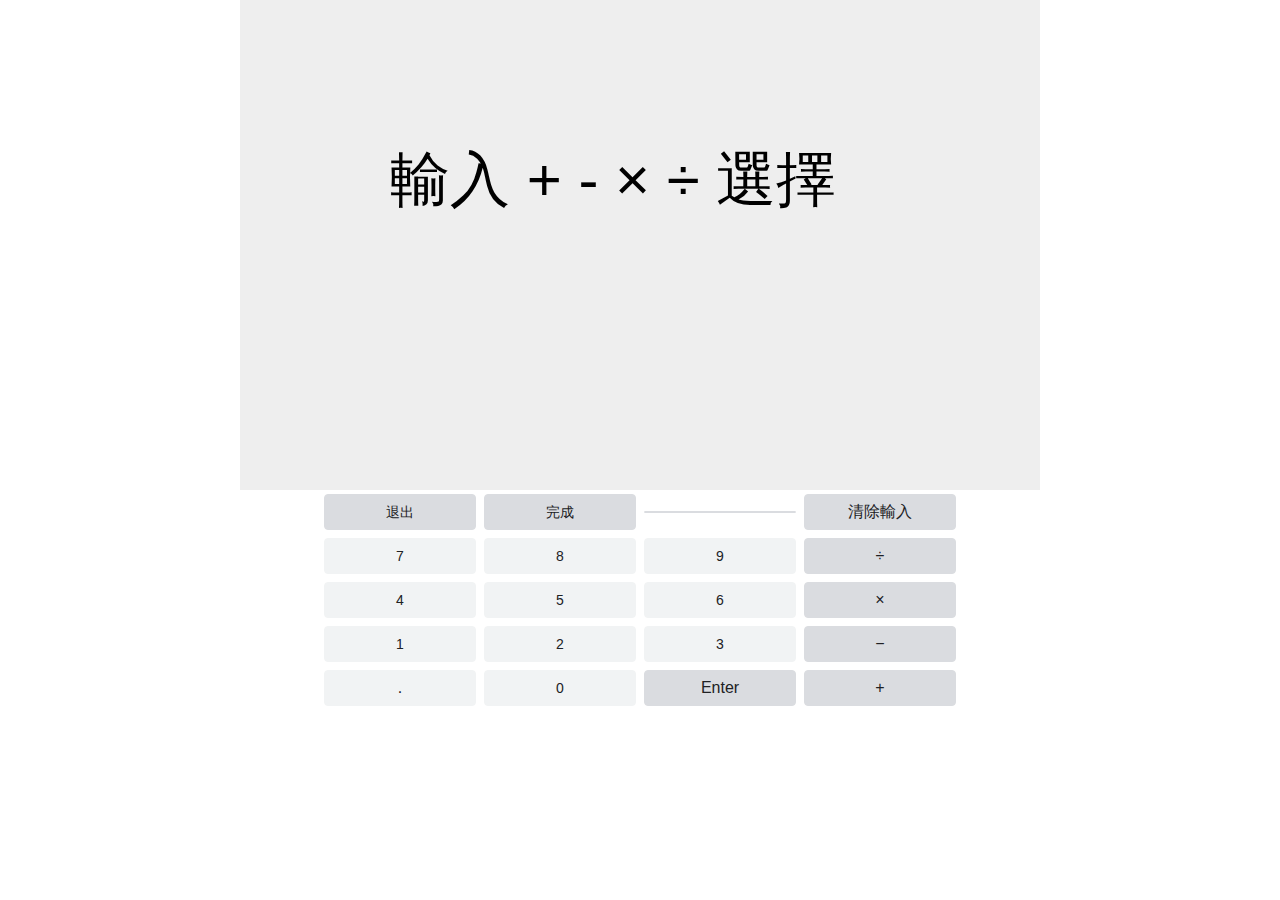
==== create.html @ 3e8fc34a "首次上傳" ====
<!DOCTYPE html>
<html>
<head>
<script type="text/javascript" src="./jquery/jquery-3.5.1.js"></script>
<link rel="stylesheet" type="text/css" href="./res/main.css">
<meta charset="utf-8" />
<title></title>
</head>
<body>

<canvas id="mainCanvas" width="800px" height="490px"></canvas>

<table class="ElumCf">
<tbody>
	<tr>
	<td> <div class="PaQdxb A2W7l"> <div jsname="j93WEe" class="XRsWPe MEdqYd" onclick="ButtonOnClick('Esc')" role="button" tabindex="0" aria-label="退出">退出</div> </div> </td>
	<td>  <div class="PaQdxb A2W7l"> <div jsname="qCp9A" class="XRsWPe MEdqYd" onclick="ButtonOnClick('Exit')" role="button" tabindex="0" aria-label="完成">完成</div> </div></td>
	<td>  <div class="PaQdxb A2W7l"> <div jsname="F0gbu" class="XRsWPe MEdqYd" onclick="ButtonOnClick('')" role="button" tabindex="0" aria-label=""> </div> </div> </td>
	<td>  <div class="PaQdxb UpZIS"> <div jsname="SLn8gc" class="XRsWPe MEdqYd" onclick="ButtonOnClick('AC')" role="button" tabindex="0" aria-label="全部清除">清除輸入</div> <div jsname="H7sWPd" class="XRsWPe MEdqYd" style="display:none" onclick="xyppdc;mousedown:x8Eglb" role="button" tabindex="0" aria-label="清除項目">CE</div> </div> </td>
	</tr>
	<tr>
	<td>  <div class="PaQdxb A2W7l"> <div jsname="rk7bOd" class="XRsWPe AOvabd" onclick="ButtonOnClick(7)" role="button" tabindex="0">7</div> </div> </td>
	<td>  <div class="PaQdxb A2W7l"> <div jsname="T7PMFe" class="XRsWPe AOvabd" onclick="ButtonOnClick(8)" role="button" tabindex="0">8</div> </div> </td>
	<td>  <div class="PaQdxb A2W7l"> <div jsname="XoxYJ" class="XRsWPe AOvabd" onclick="ButtonOnClick(9)" role="button" tabindex="0">9</div> </div> </td>
	<td>  <div class="PaQdxb mF5fo"> <div jsname="WxTTNd" class="XRsWPe MEdqYd" onclick="ButtonOnClick('÷')" role="button" tabindex="0" aria-label="除">÷</div> </div> </td>
	</tr>
	<tr>
	<td>  <div class="PaQdxb A2W7l"> <div jsname="xAP7E" class="XRsWPe AOvabd" onclick="ButtonOnClick(4)" role="button" tabindex="0">4</div> </div> </td>
	<td>  <div class="PaQdxb A2W7l"> <div jsname="Ax5wH" class="XRsWPe AOvabd" onclick="ButtonOnClick(5)" role="button" tabindex="0">5</div> </div> </td>
	<td>  <div class="PaQdxb A2W7l"> <div jsname="abcgof" class="XRsWPe AOvabd" onclick="ButtonOnClick(6)" role="button" tabindex="0">6</div> </div> </td>
	<td>  <div class="PaQdxb mF5fo"> <div jsname="YovRWb" class="XRsWPe MEdqYd" onclick="ButtonOnClick('×')" role="button" tabindex="0" aria-label="乘">×</div> </div> </td>
	</tr>
	<tr>
	<td>  <div class="PaQdxb A2W7l"> <div jsname="N10B9" class="XRsWPe AOvabd" onclick="ButtonOnClick(1)" role="button" tabindex="0">1</div> </div></td>
	<td>  <div class="PaQdxb A2W7l"> <div jsname="lVjWed" class="XRsWPe AOvabd" onclick="ButtonOnClick(2)" role="button" tabindex="0">2</div> </div> </td>
	<td>  <div class="PaQdxb A2W7l"> <div jsname="KN1kY" class="XRsWPe AOvabd" onclick="ButtonOnClick(3)" role="button" tabindex="0">3</div> </div> </td>
	<td>  <div class="PaQdxb mF5fo"> <div jsname="pPHzQc" class="XRsWPe MEdqYd" onclick="ButtonOnClick('-')" role="button" tabindex="0" aria-label="減">−</div> </div> </td>
	</tr>
	<tr>
	<td>  <div class="PaQdxb mF5fo G7BHUb"> <div jsname="YrdHyf" class="XRsWPe AOvabd" onclick="ButtonOnClick('.')" role="button" tabindex="0" aria-label="點">.</div> </div> </td>
	<td>  <div class="PaQdxb A2W7l"> <div jsname="bkEvMb" class="XRsWPe AOvabd" onclick="ButtonOnClick(0)" role="button" tabindex="0">0</div> </div> </td>
	<td>  <div class="PaQdxb mF5fo G7BHUb"> <div jsname="Pt8tGc" class="XRsWPe MEdqYd" onclick="ButtonOnClick('Enter')" role="button" tabindex="0" aria-label="Enter">Enter</div> </div> </td>
	<td>  <div class="PaQdxb mF5fo"> <div jsname="XSr6wc" class="XRsWPe MEdqYd" onclick="ButtonOnClick('+')" role="button" tabindex="0" aria-label="加">+</div> </div> </td>
	</tr>
</tbody>
</table>

<script type="text/javascript" src="./js/main.js"></script>
</body>
</html>
---- res/main.css ----
* {
	padding: 0;
	margin: 0;
}

div.float {
	float: left;
}
/* div.float p {text-align: center;} */

canvas {
	background: #eee;
	display: block;
	margin: 0 auto;
}

.ElumCf {
    /* 
	float: left;
    width: 57.142857142857139%;
	 */
    width: 50vw;
    position: absolute;
    /* top: 50%; */
    left: 25%;
}

.HOoTuc, .ElumCf {
    border-collapse: collapse;
    table-layout: fixed;
}

table {
    display: table;
    border-collapse: separate;
    box-sizing: border-box;
    border-spacing: 2px;
    border-color: grey;
}

.PaQdxb {
    cursor: pointer;
    font-family: arial,sans-serif;
    text-align: center;
    line-height: 34px;
    margin: 4px;
    box-sizing: border-box;
    position: relative;
    border-radius: 4px;
    -webkit-touch-action: manipulation;
}

.A2W7l {
    font-size: 14px;
}

.AOvabd, .dxp44d {
    background: #f1f3f4;
    color: #202124;
    border: 1px solid #f1f3f4;
    border-radius: 4px;
}
.MEdqYd, .feqqG {
    background: #dadce0;
    color: #202124;
    border: 1px solid #dadce0;
    border-radius: 4px;
    box-sizing: border-box;
}

.XRsWPe {
    outline: none;
}
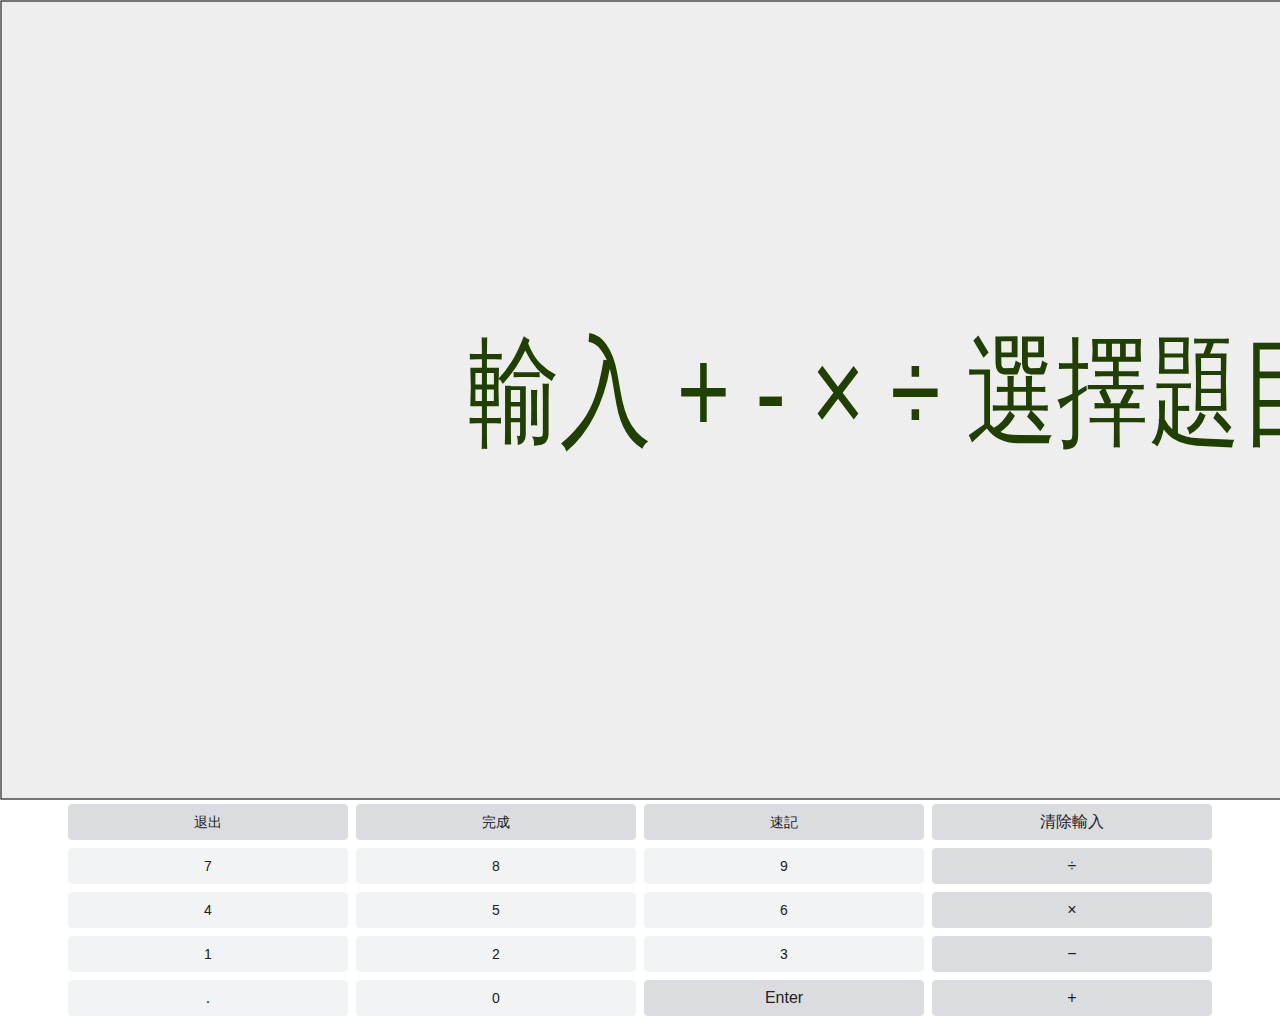
==== commit 5e7d729b: "Add files via upload" ====
--- a/create.html
+++ b/create.html
@@ -4,47 +4,50 @@
 <script type="text/javascript" src="./jquery/jquery-3.5.1.js"></script>
 <link rel="stylesheet" type="text/css" href="./res/main.css">
 <meta charset="utf-8" />
-<title></title>
+<title>ABC</title>
 </head>
 <body>
 
-<canvas id="mainCanvas" width="800px" height="490px"></canvas>
+<canvas id="mainCanvas" width="1800px" height="800px"></canvas>
 
 <table class="ElumCf">
 <tbody>
 	<tr>
-	<td> <div class="PaQdxb A2W7l"> <div jsname="j93WEe" class="XRsWPe MEdqYd" onclick="ButtonOnClick('Esc')" role="button" tabindex="0" aria-label="退出">退出</div> </div> </td>
-	<td>  <div class="PaQdxb A2W7l"> <div jsname="qCp9A" class="XRsWPe MEdqYd" onclick="ButtonOnClick('Exit')" role="button" tabindex="0" aria-label="完成">完成</div> </div></td>
-	<td>  <div class="PaQdxb A2W7l"> <div jsname="F0gbu" class="XRsWPe MEdqYd" onclick="ButtonOnClick('')" role="button" tabindex="0" aria-label=""> </div> </div> </td>
-	<td>  <div class="PaQdxb UpZIS"> <div jsname="SLn8gc" class="XRsWPe MEdqYd" onclick="ButtonOnClick('AC')" role="button" tabindex="0" aria-label="全部清除">清除輸入</div> <div jsname="H7sWPd" class="XRsWPe MEdqYd" style="display:none" onclick="xyppdc;mousedown:x8Eglb" role="button" tabindex="0" aria-label="清除項目">CE</div> </div> </td>
+	<td> <div class="PaQdxb A2W7l"> <div class="XRsWPe MEdqYd" onclick="ButtonOnClick('Esc')" role="button" tabindex="0" aria-label="退出">退出</div> </div> </td>
+	<td>  <div class="PaQdxb A2W7l"> <div class="XRsWPe MEdqYd" onclick="ButtonOnClick('Exit')" role="button" tabindex="0" aria-label="完成">完成</div> </div></td>
+	<td>  <div class="PaQdxb A2W7l"> <div class="XRsWPe MEdqYd" onclick="ButtonOnClick('Note')" role="button" tabindex="0" aria-label="速記">速記</div> </div> </td>
+	<td>  <div class="PaQdxb UpZIS"> <div class="XRsWPe MEdqYd" onclick="ButtonOnClick('AC')" role="button" tabindex="0" aria-label="全部清除">清除輸入</div>
+	</td>
 	</tr>
 	<tr>
-	<td>  <div class="PaQdxb A2W7l"> <div jsname="rk7bOd" class="XRsWPe AOvabd" onclick="ButtonOnClick(7)" role="button" tabindex="0">7</div> </div> </td>
-	<td>  <div class="PaQdxb A2W7l"> <div jsname="T7PMFe" class="XRsWPe AOvabd" onclick="ButtonOnClick(8)" role="button" tabindex="0">8</div> </div> </td>
-	<td>  <div class="PaQdxb A2W7l"> <div jsname="XoxYJ" class="XRsWPe AOvabd" onclick="ButtonOnClick(9)" role="button" tabindex="0">9</div> </div> </td>
-	<td>  <div class="PaQdxb mF5fo"> <div jsname="WxTTNd" class="XRsWPe MEdqYd" onclick="ButtonOnClick('÷')" role="button" tabindex="0" aria-label="除">÷</div> </div> </td>
+	<td>  <div class="PaQdxb A2W7l"> <div class="XRsWPe AOvabd" onclick="ButtonOnClick(7)" role="button" tabindex="0">7</div> </div> </td>
+	<td>  <div class="PaQdxb A2W7l"> <div class="XRsWPe AOvabd" onclick="ButtonOnClick(8)" role="button" tabindex="0">8</div> </div> </td>
+	<td>  <div class="PaQdxb A2W7l"> <div class="XRsWPe AOvabd" onclick="ButtonOnClick(9)" role="button" tabindex="0">9</div> </div> </td>
+	<td>  <div class="PaQdxb mF5fo"> <div class="XRsWPe MEdqYd" onclick="ButtonOnClick('÷')" role="button" tabindex="0" aria-label="除">÷</div> </div> </td>
 	</tr>
 	<tr>
-	<td>  <div class="PaQdxb A2W7l"> <div jsname="xAP7E" class="XRsWPe AOvabd" onclick="ButtonOnClick(4)" role="button" tabindex="0">4</div> </div> </td>
-	<td>  <div class="PaQdxb A2W7l"> <div jsname="Ax5wH" class="XRsWPe AOvabd" onclick="ButtonOnClick(5)" role="button" tabindex="0">5</div> </div> </td>
-	<td>  <div class="PaQdxb A2W7l"> <div jsname="abcgof" class="XRsWPe AOvabd" onclick="ButtonOnClick(6)" role="button" tabindex="0">6</div> </div> </td>
-	<td>  <div class="PaQdxb mF5fo"> <div jsname="YovRWb" class="XRsWPe MEdqYd" onclick="ButtonOnClick('×')" role="button" tabindex="0" aria-label="乘">×</div> </div> </td>
+	<td>  <div class="PaQdxb A2W7l"> <div class="XRsWPe AOvabd" onclick="ButtonOnClick(4)" role="button" tabindex="0">4</div> </div> </td>
+	<td>  <div class="PaQdxb A2W7l"> <div class="XRsWPe AOvabd" onclick="ButtonOnClick(5)" role="button" tabindex="0">5</div> </div> </td>
+	<td>  <div class="PaQdxb A2W7l"> <div class="XRsWPe AOvabd" onclick="ButtonOnClick(6)" role="button" tabindex="0">6</div> </div> </td>
+	<td>  <div class="PaQdxb mF5fo"> <div class="XRsWPe MEdqYd" onclick="ButtonOnClick('×')" role="button" tabindex="0" aria-label="乘">×</div> </div> </td>
 	</tr>
 	<tr>
-	<td>  <div class="PaQdxb A2W7l"> <div jsname="N10B9" class="XRsWPe AOvabd" onclick="ButtonOnClick(1)" role="button" tabindex="0">1</div> </div></td>
-	<td>  <div class="PaQdxb A2W7l"> <div jsname="lVjWed" class="XRsWPe AOvabd" onclick="ButtonOnClick(2)" role="button" tabindex="0">2</div> </div> </td>
-	<td>  <div class="PaQdxb A2W7l"> <div jsname="KN1kY" class="XRsWPe AOvabd" onclick="ButtonOnClick(3)" role="button" tabindex="0">3</div> </div> </td>
-	<td>  <div class="PaQdxb mF5fo"> <div jsname="pPHzQc" class="XRsWPe MEdqYd" onclick="ButtonOnClick('-')" role="button" tabindex="0" aria-label="減">−</div> </div> </td>
+	<td>  <div class="PaQdxb A2W7l"> <div class="XRsWPe AOvabd" onclick="ButtonOnClick(1)" role="button" tabindex="0">1</div> </div></td>
+	<td>  <div class="PaQdxb A2W7l"> <div class="XRsWPe AOvabd" onclick="ButtonOnClick(2)" role="button" tabindex="0">2</div> </div> </td>
+	<td>  <div class="PaQdxb A2W7l"> <div class="XRsWPe AOvabd" onclick="ButtonOnClick(3)" role="button" tabindex="0">3</div> </div> </td>
+	<td>  <div class="PaQdxb mF5fo"> <div class="XRsWPe MEdqYd" onclick="ButtonOnClick('-')" role="button" tabindex="0" aria-label="減">−</div> </div> </td>
 	</tr>
 	<tr>
-	<td>  <div class="PaQdxb mF5fo G7BHUb"> <div jsname="YrdHyf" class="XRsWPe AOvabd" onclick="ButtonOnClick('.')" role="button" tabindex="0" aria-label="點">.</div> </div> </td>
-	<td>  <div class="PaQdxb A2W7l"> <div jsname="bkEvMb" class="XRsWPe AOvabd" onclick="ButtonOnClick(0)" role="button" tabindex="0">0</div> </div> </td>
-	<td>  <div class="PaQdxb mF5fo G7BHUb"> <div jsname="Pt8tGc" class="XRsWPe MEdqYd" onclick="ButtonOnClick('Enter')" role="button" tabindex="0" aria-label="Enter">Enter</div> </div> </td>
-	<td>  <div class="PaQdxb mF5fo"> <div jsname="XSr6wc" class="XRsWPe MEdqYd" onclick="ButtonOnClick('+')" role="button" tabindex="0" aria-label="加">+</div> </div> </td>
+	<td>  <div class="PaQdxb mF5fo G7BHUb"> <div class="XRsWPe AOvabd" onclick="ButtonOnClick('.')" role="button" tabindex="0" aria-label="點">.</div> </div> </td>
+	<td>  <div class="PaQdxb A2W7l"> <div class="XRsWPe AOvabd" onclick="ButtonOnClick(0)" role="button" tabindex="0">0</div> </div> </td>
+	<td>  <div class="PaQdxb mF5fo G7BHUb"> <div  class="XRsWPe MEdqYd" onclick="ButtonOnClick('Enter')" role="button" tabindex="0" aria-label="Enter">Enter</div> </div> </td>
+	<td>  <div class="PaQdxb mF5fo"> <div class="XRsWPe MEdqYd" onclick="ButtonOnClick('+')" role="button" tabindex="0" aria-label="加">+</div> </div> </td>
 	</tr>
 </tbody>
 </table>
 
 <script type="text/javascript" src="./js/main.js"></script>
+<script type="text/javascript" src="./js/draw.js"></script>
+
 </body>
 </html>--- a/res/main.css
+++ b/res/main.css
@@ -19,10 +19,10 @@
 	float: left;
     width: 57.142857142857139%;
 	 */
-    width: 50vw;
+    width: 90vw;
     position: absolute;
     /* top: 50%; */
-    left: 25%;
+    left: 5vw;
 }
 
 .HOoTuc, .ElumCf {
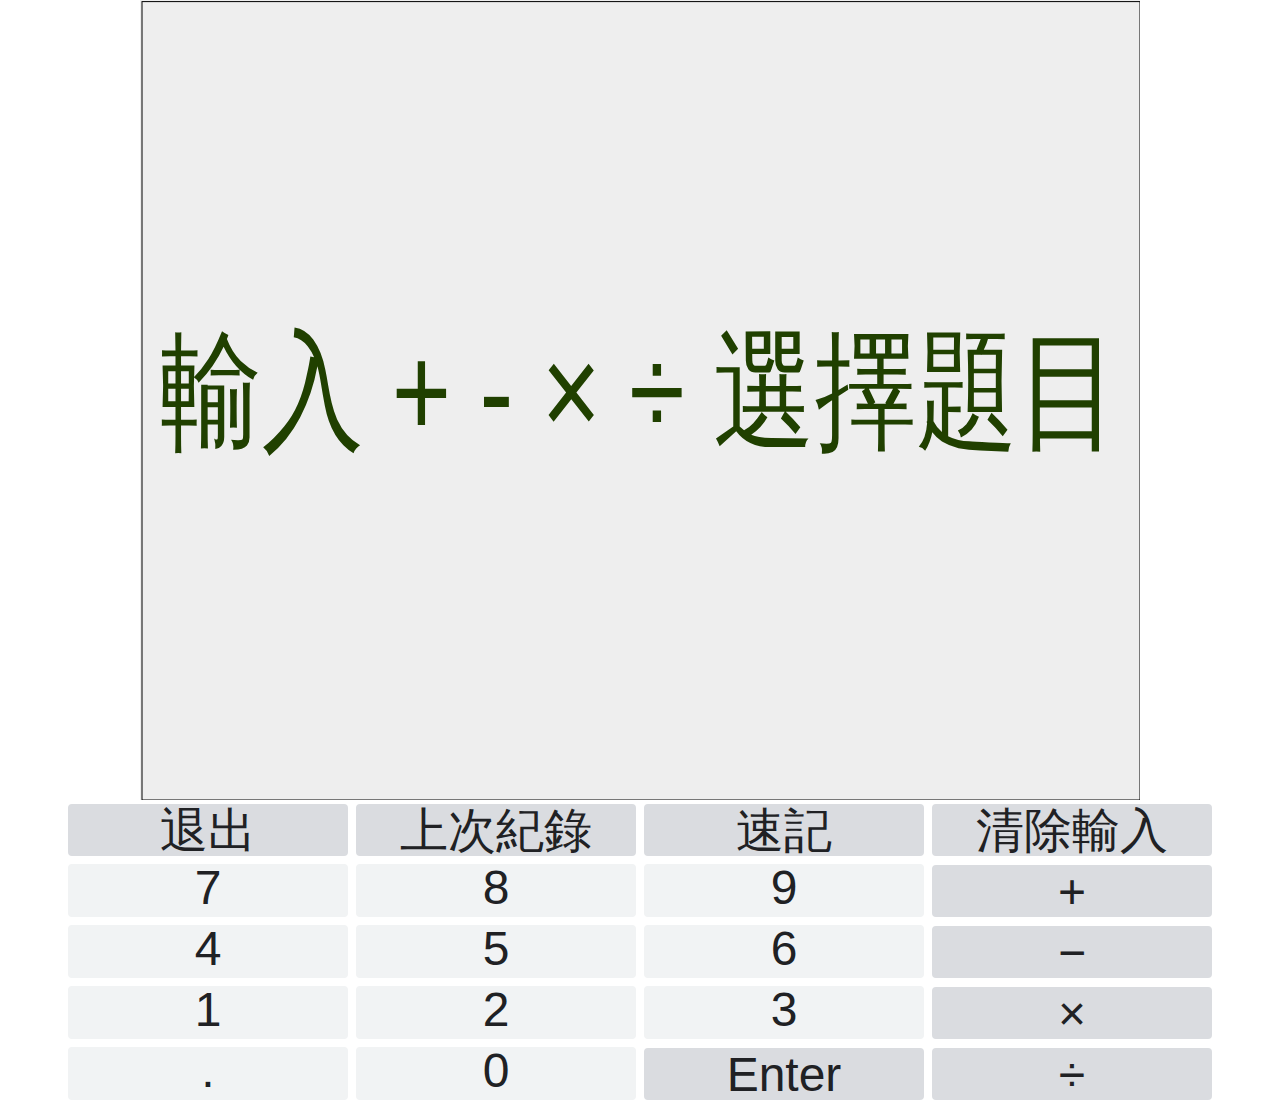
==== commit d9e8d5b2: "Modify UI" ====
--- a/create.html
+++ b/create.html
@@ -8,14 +8,32 @@
 </head>
 <body>
 
-<canvas id="mainCanvas" width="1800px" height="800px"></canvas>
+<div id="dmsg" >
+<p id="TotalScore"></p>
+<table class="table table-bordered">
+	<thead>
+		<tr class="tableTr">
+		<th class="tableTh" id="table_Index">#</th>
+		<th class="tableTh" id="table_Auestion">問題</th>
+		<th class="tableTh" id="table_Ans">答案</th>
+		<th class="tableTh" id="table_C">答對</th>
+		</tr>
+	</thead>
+	<tbody class="table table-bordered" id= "tbody_makeEditable">
+	<!-- tr/td -->
+	</tbody>
+</table>
+<button class="buttonExitMsgDisplay" type="button" onclick="ExitMsgDisplay()" >退出</button>
+</div>
+
+<canvas id="mainCanvas" width="1000px" height="800px"></canvas>
 
 <table class="ElumCf">
 <tbody>
 	<tr>
 	<td> <div class="PaQdxb A2W7l"> <div class="XRsWPe MEdqYd" onclick="ButtonOnClick('Esc')" role="button" tabindex="0" aria-label="退出">退出</div> </div> </td>
-	<td>  <div class="PaQdxb A2W7l"> <div class="XRsWPe MEdqYd" onclick="ButtonOnClick('Exit')" role="button" tabindex="0" aria-label="完成">完成</div> </div></td>
-	<td>  <div class="PaQdxb A2W7l"> <div class="XRsWPe MEdqYd" onclick="ButtonOnClick('Note')" role="button" tabindex="0" aria-label="速記">速記</div> </div> </td>
+	<td>  <div class="PaQdxb A2W7l"> <div id="Exit" class="XRsWPe MEdqYd" onclick="ButtonOnClick('Exit')" role="button" tabindex="0" aria-label="完成"></div> </div></td>
+	<td>  <div class="PaQdxb A2W7l"> <div id="buttonNote" class="XRsWPe MEdqYd" onclick="ButtonOnClick('Note')" role="button" tabindex="0" aria-label="速記">速記</div> </div> </td>
 	<td>  <div class="PaQdxb UpZIS"> <div class="XRsWPe MEdqYd" onclick="ButtonOnClick('AC')" role="button" tabindex="0" aria-label="全部清除">清除輸入</div>
 	</td>
 	</tr>
@@ -23,25 +41,26 @@
 	<td>  <div class="PaQdxb A2W7l"> <div class="XRsWPe AOvabd" onclick="ButtonOnClick(7)" role="button" tabindex="0">7</div> </div> </td>
 	<td>  <div class="PaQdxb A2W7l"> <div class="XRsWPe AOvabd" onclick="ButtonOnClick(8)" role="button" tabindex="0">8</div> </div> </td>
 	<td>  <div class="PaQdxb A2W7l"> <div class="XRsWPe AOvabd" onclick="ButtonOnClick(9)" role="button" tabindex="0">9</div> </div> </td>
-	<td>  <div class="PaQdxb mF5fo"> <div class="XRsWPe MEdqYd" onclick="ButtonOnClick('÷')" role="button" tabindex="0" aria-label="除">÷</div> </div> </td>
+	<td>  <div class="PaQdxb mF5fo"> <div class="XRsWPe MEdqYd" onclick="ButtonOnClick('+')" role="button" tabindex="0" aria-label="加">+</div> </div> </td>
 	</tr>
 	<tr>
 	<td>  <div class="PaQdxb A2W7l"> <div class="XRsWPe AOvabd" onclick="ButtonOnClick(4)" role="button" tabindex="0">4</div> </div> </td>
 	<td>  <div class="PaQdxb A2W7l"> <div class="XRsWPe AOvabd" onclick="ButtonOnClick(5)" role="button" tabindex="0">5</div> </div> </td>
 	<td>  <div class="PaQdxb A2W7l"> <div class="XRsWPe AOvabd" onclick="ButtonOnClick(6)" role="button" tabindex="0">6</div> </div> </td>
-	<td>  <div class="PaQdxb mF5fo"> <div class="XRsWPe MEdqYd" onclick="ButtonOnClick('×')" role="button" tabindex="0" aria-label="乘">×</div> </div> </td>
+	<td>  <div class="PaQdxb mF5fo"> <div class="XRsWPe MEdqYd" onclick="ButtonOnClick('-')" role="button" tabindex="0" aria-label="減">−</div> </div> </td>
 	</tr>
 	<tr>
 	<td>  <div class="PaQdxb A2W7l"> <div class="XRsWPe AOvabd" onclick="ButtonOnClick(1)" role="button" tabindex="0">1</div> </div></td>
 	<td>  <div class="PaQdxb A2W7l"> <div class="XRsWPe AOvabd" onclick="ButtonOnClick(2)" role="button" tabindex="0">2</div> </div> </td>
 	<td>  <div class="PaQdxb A2W7l"> <div class="XRsWPe AOvabd" onclick="ButtonOnClick(3)" role="button" tabindex="0">3</div> </div> </td>
-	<td>  <div class="PaQdxb mF5fo"> <div class="XRsWPe MEdqYd" onclick="ButtonOnClick('-')" role="button" tabindex="0" aria-label="減">−</div> </div> </td>
+	<td>  <div class="PaQdxb mF5fo"> <div class="XRsWPe MEdqYd" onclick="ButtonOnClick('×')" role="button" tabindex="0" aria-label="乘">×</div> </div> </td>
 	</tr>
 	<tr>
 	<td>  <div class="PaQdxb mF5fo G7BHUb"> <div class="XRsWPe AOvabd" onclick="ButtonOnClick('.')" role="button" tabindex="0" aria-label="點">.</div> </div> </td>
 	<td>  <div class="PaQdxb A2W7l"> <div class="XRsWPe AOvabd" onclick="ButtonOnClick(0)" role="button" tabindex="0">0</div> </div> </td>
 	<td>  <div class="PaQdxb mF5fo G7BHUb"> <div  class="XRsWPe MEdqYd" onclick="ButtonOnClick('Enter')" role="button" tabindex="0" aria-label="Enter">Enter</div> </div> </td>
-	<td>  <div class="PaQdxb mF5fo"> <div class="XRsWPe MEdqYd" onclick="ButtonOnClick('+')" role="button" tabindex="0" aria-label="加">+</div> </div> </td>
+	
+	<td>  <div class="PaQdxb mF5fo"> <div class="XRsWPe MEdqYd" onclick="ButtonOnClick('÷')" role="button" tabindex="0" aria-label="除">÷</div> </div> </td>
 	</tr>
 </tbody>
 </table>
--- a/res/main.css
+++ b/res/main.css
@@ -23,6 +23,7 @@
     position: absolute;
     /* top: 50%; */
     left: 5vw;
+	font-size: xxx-large;
 }
 
 .HOoTuc, .ElumCf {
@@ -51,23 +52,63 @@
 }
 
 .A2W7l {
-    font-size: 14px;
+    /* font-size: 14px; */
 }
 
 .AOvabd, .dxp44d {
     background: #f1f3f4;
     color: #202124;
-    border: 1px solid #f1f3f4;
+    border: 7px solid #f1f3f4;
     border-radius: 4px;
+    font-size: xxx-large;
+    height: 39px;
 }
 .MEdqYd, .feqqG {
     background: #dadce0;
     color: #202124;
-    border: 1px solid #dadce0;
+    border: 10px solid #dadce0;
     border-radius: 4px;
     box-sizing: border-box;
+	font-size: xxx-large;
+    height: 52px;
 }
 
 .XRsWPe {
     outline: none;
-}+}
+
+#dmsg {
+	float: left;
+    background: #dadce0;
+    width: 100vw;
+    height: 92vh;
+    font-size: x-large;
+    z-index: 99999;
+    position: absolute;
+}
+
+#TotalScore {
+	width: 90vw;
+    position: absolute;
+    /* top: 50%; */
+    left: 5vw;
+    font-size: x-large;
+}
+
+.table-bordered {
+	width: 90vw;
+    position: relative;
+    top: 5vh;
+    left: 5vw;
+    font-size: x-large;
+}
+
+.buttonExitMsgDisplay {
+	position: absolute;
+    /* top: 5vh; */
+    left: 5vw;
+    width: 21vw;
+    height: 4vh;
+    font-size: xx-large;
+    bottom: 10vh;
+}
